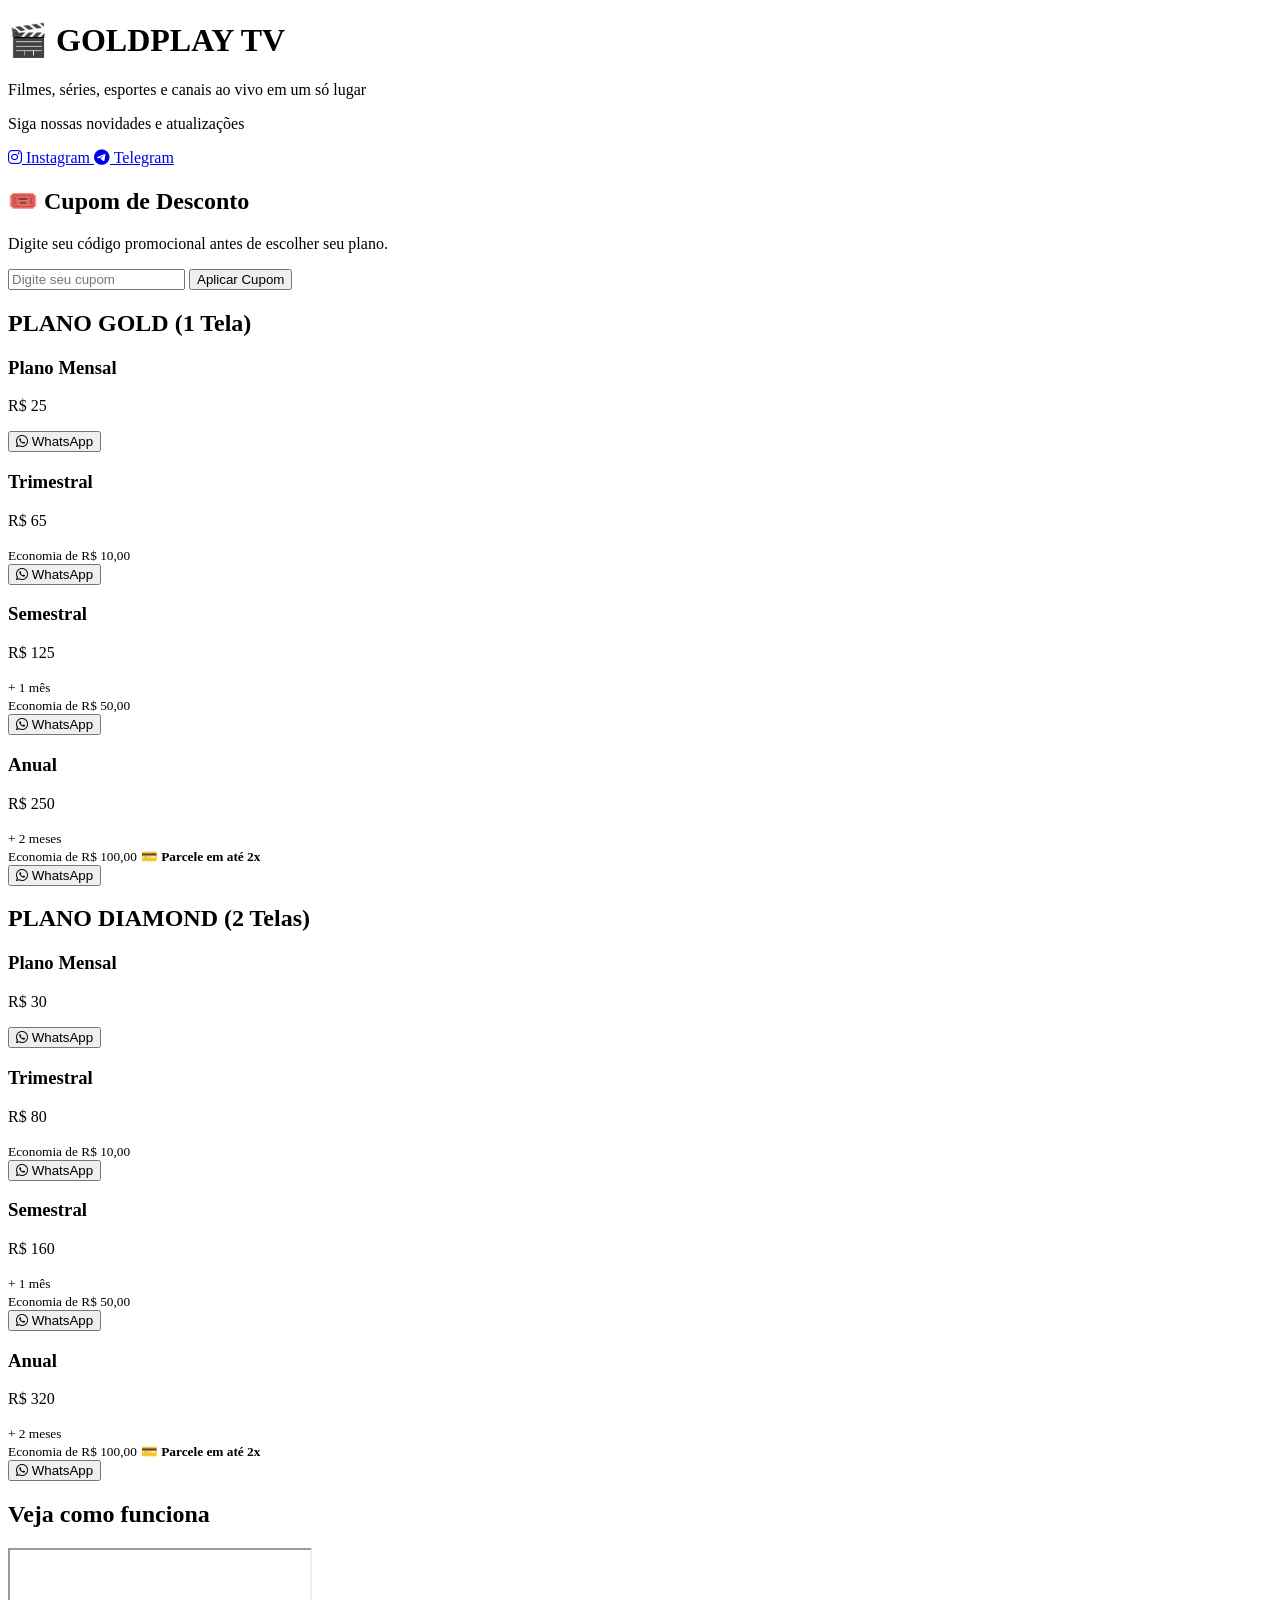
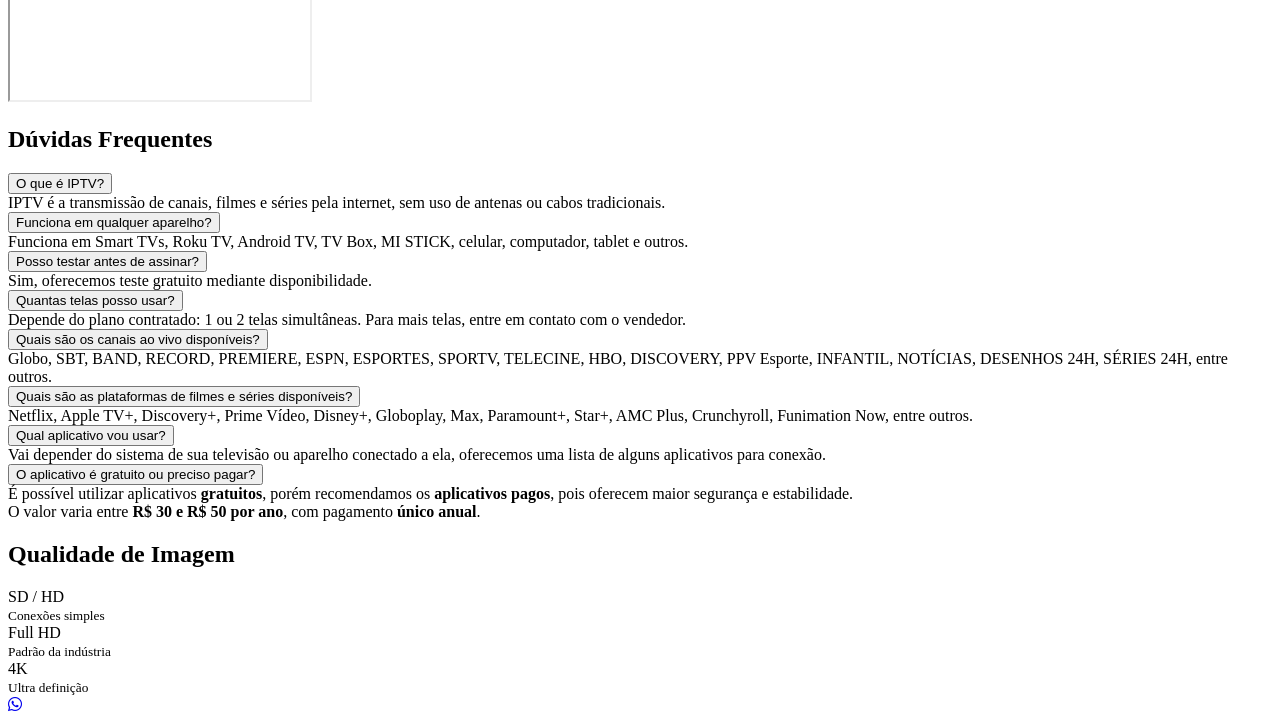
==== index.html @ 1a59015a "Update index.html" ====
<!DOCTYPE html>
<html lang="pt-BR">
<head>
  <meta charset="UTF-8">
  <title>GOLDPLAY TV</title>
  <meta name="viewport" content="width=device-width, initial-scale=1.0">
  <link rel="stylesheet" href="style.css">
  <link rel="stylesheet" href="https://cdnjs.cloudflare.com/ajax/libs/font-awesome/6.5.1/css/all.min.css">
</head>
<body>

<header class="hero">

  <h1>🎬 GOLDPLAY TV</h1>

  <p>Filmes, séries, esportes e canais ao vivo em um só lugar</p>

  <p class="social-title">
    Siga nossas novidades e atualizações
  </p>


  <div class="social-buttons">

    <a href="https://www.instagram.com/cortesgoldplay" 
       target="_blank" 
       class="social instagram">
       <i class="fa-brands fa-instagram"></i>
       Instagram
    </a>


    <a href="https://t.me/CanalGoldPlaytv" 
       target="_blank" 
       class="social telegram">
       <i class="fa-brands fa-telegram"></i>
       Telegram
    </a>

  </div>

</header>


<section class="coupon-section">
  <div class="coupon-box">
    <h2>🎟️ Cupom de Desconto</h2>
    <p>Digite seu código promocional antes de escolher seu plano.</p>
    <div class="coupon-form">
      <input type="text" id="couponInput" placeholder="Digite seu cupom"
             maxlength="30" autocomplete="off" aria-label="Código de desconto">
      <button type="button" class="coupon-btn" onclick="aplicarCupom()">Aplicar Cupom</button>
    </div>
    <div id="couponMessage" class="coupon-message" aria-live="polite"></div>
    <div id="couponApplied" class="coupon-applied" style="display:none;">
      <span>🎉 Cupom aplicado:</span>
      <strong id="couponCodeDisplay"></strong>
      <span id="couponDiscountDisplay"></span>
      <button type="button" onclick="removerCupom()" aria-label="Remover cupom">✕</button>
    </div>
  </div>
</section>

<section class="plans">
  <h2>PLANO GOLD (1 Tela)</h2>
  <div class="cards">

    <div class="card">
      <h3>Plano Mensal</h3>
      <p class="price">R$ 25</p>
      <div class="btn-group">
        <button type="button" class="btn btn-whatsapp" onclick="contratarPlano('Plano Mensal', '1 Tela', 25, true)"><i class="fa-brands fa-whatsapp"></i> WhatsApp</button>
      </div>
    </div>

    <div class="card">
      <h3>Trimestral</h3>
      <p class="price">R$ 65</p>
      <small>Economia de R$ 10,00</small>
      <div class="btn-group">
        <button type="button" class="btn btn-whatsapp" onclick="contratarPlano('Plano Trimestral', '1 Tela', 65)"><i class="fa-brands fa-whatsapp"></i> WhatsApp</button>
      </div>
    </div>

    <div class="card">
      <h3>Semestral</h3>
      <p class="price">R$ 125</p>
      <small>+ 1 mês</small><br>
      <small>Economia de R$ 50,00</small>
      <div class="btn-group">
        <button type="button" class="btn btn-whatsapp" onclick="contratarPlano('Plano Semestral + 1 mês', '1 Tela', 125)"><i class="fa-brands fa-whatsapp"></i> WhatsApp</button>
      </div>
    </div>

    <div class="card">
      <h3>Anual</h3>
      <p class="price">R$ 250</p>
      <small>+ 2 meses</small><br>
      <small>Economia de R$ 100,00</small>
      <small><strong>💳 Parcele em até 2x</strong></small>
      <div class="btn-group">
        <button type="button" class="btn btn-whatsapp" onclick="contratarPlano('Plano Anual + 2 meses', '1 Tela', 250)"><i class="fa-brands fa-whatsapp"></i> WhatsApp</button>
      </div>
    </div>

  </div>
</section>

<section class="plans">
  <h2>PLANO DIAMOND (2 Telas)</h2>

  <div class="cards">

    <div class="card">
      <h3>Plano Mensal</h3>
      <p class="price">R$ 30</p>

      <div class="btn-group">
        <button 
          type="button" 
          class="btn btn-whatsapp" 
          onclick="contratarPlano('Plano Mensal', '2 Telas', 30, true)">
          <i class="fa-brands fa-whatsapp"></i> WhatsApp
        </button>
      </div>
    </div>


    <div class="card">
      <h3>Trimestral</h3>
      <p class="price">R$ 80</p>
      <small>Economia de R$ 10,00</small>

      <div class="btn-group">
        <button 
          type="button" 
          class="btn btn-whatsapp" 
          onclick="contratarPlano('Plano Trimestral', '2 Telas', 80)">
          <i class="fa-brands fa-whatsapp"></i> WhatsApp
        </button>
      </div>
    </div>


    <div class="card">
      <h3>Semestral</h3>
      <p class="price">R$ 160</p>
      <small>+ 1 mês</small><br>
      <small>Economia de R$ 50,00</small>

      <div class="btn-group">
        <button 
          type="button" 
          class="btn btn-whatsapp" 
          onclick="contratarPlano('Plano Semestral + 1 mês', '2 Telas', 160)">
          <i class="fa-brands fa-whatsapp"></i> WhatsApp
        </button>
      </div>
    </div>


    <div class="card">
      <h3>Anual</h3>
      <p class="price">R$ 320</p>
      <small>+ 2 meses</small><br>
      <small>Economia de R$ 100,00</small>
        <small><strong>💳 Parcele em até 2x</strong></small>

      <div class="btn-group">
        <button 
          type="button" 
          class="btn btn-whatsapp" 
          onclick="contratarPlano('Plano Anual + 2 meses', '2 Telas', 320)">
          <i class="fa-brands fa-whatsapp"></i> WhatsApp
        </button>
      </div>
    </div>

  </div>
</section>

<footer class="footer">

<!-- VÍDEO EXPLICATIVO -->
<section class="video-section">

  <h2>Veja como funciona</h2>

  <div class="video-container">
    <iframe 
      src="https://www.youtube.com/embed/ogwKqe5_GnQ"
      title="Vídeo explicativo GOLDPLAY TV"
      allow="accelerometer; autoplay; clipboard-write; encrypted-media; gyroscope; picture-in-picture"
      allowfullscreen>
    </iframe>
  </div>

</section>


  <!-- FAQ -->
  <section class="faq">
    <h2>Dúvidas Frequentes</h2>

    <div class="faq-item">
      <button class="faq-question">O que é IPTV?</button>
      <div class="faq-answer">
        IPTV é a transmissão de canais, filmes e séries pela internet,
        sem uso de antenas ou cabos tradicionais.
      </div>
    </div>

    <div class="faq-item">
      <button class="faq-question">Funciona em qualquer aparelho?</button>
      <div class="faq-answer">
        Funciona em Smart TVs, Roku TV, Android TV, TV Box, MI STICK, celular, computador, tablet e outros.
      </div>
    </div>

    <div class="faq-item">
      <button class="faq-question">Posso testar antes de assinar?</button>
      <div class="faq-answer">
        Sim, oferecemos teste gratuito mediante disponibilidade.
      </div>
    </div>

    <div class="faq-item">
      <button class="faq-question">Quantas telas posso usar?</button>
      <div class="faq-answer">
        Depende do plano contratado: 1 ou 2 telas simultâneas. Para mais telas, entre em contato com o vendedor.
      </div>
    </div>

    <div class="faq-item">
      <button class="faq-question">Quais são os canais ao vivo disponíveis?</button>
      <div class="faq-answer">
        Globo, SBT, BAND, RECORD, PREMIERE, ESPN, ESPORTES, SPORTV, TELECINE, HBO, DISCOVERY, PPV Esporte, INFANTIL, NOTÍCIAS, DESENHOS 24H, SÉRIES 24H, entre outros.
      </div>
    </div>

    <div class="faq-item">
      <button class="faq-question">Quais são as plataformas de filmes e séries disponíveis?</button>
      <div class="faq-answer">
        Netflix, Apple TV+, Discovery+, Prime Vídeo, Disney+, Globoplay, Max, Paramount+, Star+, AMC Plus, Crunchyroll, Funimation Now, entre outros.
      </div>
    </div>

    <div class="faq-item">
      <button class="faq-question">Qual aplicativo vou usar?</button>
      <div class="faq-answer">
        Vai depender do sistema de sua televisão ou aparelho conectado a ela, oferecemos uma lista de alguns aplicativos para conexão.
      </div>
    </div>
    
    <div class="faq-item">
      <button class="faq-question">O aplicativo é gratuito ou preciso pagar?</button>
      <div class="faq-answer">
        É possível utilizar aplicativos <strong>gratuitos</strong>, porém recomendamos os
        <strong>aplicativos pagos</strong>, pois oferecem maior segurança e estabilidade.<br>
        O valor varia entre <strong>R$ 30 e R$ 50 por ano</strong>, com pagamento
        <strong>único anual</strong>.
      </div>
    </div>

  </section>

  <section class="quality">
    <h2>Qualidade de Imagem</h2>
    <div class="quality-cards">
      <div class="quality-card">SD / HD<br><small>Conexões simples</small></div>
      <div class="quality-card">Full HD<br><small>Padrão da indústria</small></div>
      <div class="quality-card">4K<br><small>Ultra definição</small></div>
    </div>
  </section>

</footer>

<a class="whatsapp-float" href="#" onclick="whats('Olá! Quero mais informações sobre os planos IPTV')" aria-label="Falar no WhatsApp"><i class="fa-brands fa-whatsapp"></i></a>

<script>
/*
 * CUPONS: cada código pode ter um valor final diferente para cada plano mensal.
 * Ex.: EMBURANA40 deixa R$ 25 por R$ 15 e R$ 30 por R$ 20.
 */
const cupons = {
  "EMBURANA": {
    plano25: 15,
    plano30: 20
  },
  "GORDIN": {
    plano25: 15,
    plano30: 20
  },
  "MALAQUIAS": {
    plano25: 15,
    plano30: 20
  }
};

let cupomAtual = null;

function aplicarCupom() {
  const input = document.getElementById("couponInput");
  const message = document.getElementById("couponMessage");
  const codigo = input.value.trim().toUpperCase();

  message.className = "coupon-message";

  if (!codigo) {
    message.textContent = "Digite um código de desconto.";
    message.classList.add("error");
    return;
  }

  if (Object.prototype.hasOwnProperty.call(cupons, codigo)) {
    cupomAtual = codigo;
    message.textContent = "Cupom válido! O desconto será calculado conforme o plano mensal escolhido.";
    message.classList.add("success");

    document.getElementById("couponCodeDisplay").textContent = codigo;
    document.getElementById("couponDiscountDisplay").textContent = " — desconto disponível nos planos mensais";
    document.getElementById("couponApplied").style.display = "flex";
    input.value = codigo;
  } else {
    cupomAtual = null;
    document.getElementById("couponApplied").style.display = "none";
    message.textContent = "Cupom inválido ou inexistente.";
    message.classList.add("error");
  }
}

function removerCupom() {
  cupomAtual = null;
  document.getElementById("couponInput").value = "";
  document.getElementById("couponMessage").textContent = "";
  document.getElementById("couponMessage").className = "coupon-message";
  document.getElementById("couponApplied").style.display = "none";
}

function obterValorComCupom(valorOriginal, permiteCupom = false) {
  if (!cupomAtual || !permiteCupom) {
    return { valorFinal: Number(valorOriginal), descontoPercentual: 0 };
  }

  const cupom = cupons[cupomAtual];
  let valorPromocional = null;

  if (Number(valorOriginal) === 25) {
    valorPromocional = cupom.plano25;
  } else if (Number(valorOriginal) === 30) {
    valorPromocional = cupom.plano30;
  }

  if (valorPromocional === null || valorPromocional === undefined) {
    return { valorFinal: Number(valorOriginal), descontoPercentual: 0 };
  }

  const valorFinal = Number(valorPromocional.toFixed(2));
  const descontoPercentual = Number(((1 - valorFinal / Number(valorOriginal)) * 100).toFixed(2));

  return { valorFinal, descontoPercentual };
}

function formatarMoeda(valor) {
  return valor.toLocaleString("pt-BR", { style: "currency", currency: "BRL" });
}

function contratarPlano(nomePlano, telas, valorOriginal, permiteCupom = false) {
  const resultado = obterValorComCupom(valorOriginal, permiteCupom);
  const valorFinal = resultado.valorFinal;
  const descontoPercentual = resultado.descontoPercentual;
  const numero = "5521965204419";

  let texto = `Olá! Quero contratar o ${nomePlano} – ${telas}.`;

  if (cupomAtual && descontoPercentual > 0) {
    texto += `\n\nCupom: ${cupomAtual}`;
    texto += `\nDesconto: ${descontoPercentual}%`;
    texto += `\nValor original: ${formatarMoeda(valorOriginal)}`;
    texto += `\nValor com desconto: ${formatarMoeda(valorFinal)}`;
  } else {
    texto += `\n\nValor: ${formatarMoeda(valorOriginal)}`;
  }

  window.open(`https://wa.me/${numero}?text=${encodeURIComponent(texto)}`, "_blank");
}

function whats(texto) {
  const numero = "5521965204419";
  window.open(`https://wa.me/${numero}?text=${encodeURIComponent(texto)}`, "_blank");
}

document.getElementById("couponInput")?.addEventListener("keydown", function(event) {
  if (event.key === "Enter") aplicarCupom();
});

document.querySelectorAll(".faq-question").forEach(btn => {
  btn.addEventListener("click", () => {
    const answer = btn.nextElementSibling;
    answer.style.display = answer.style.display === "block" ? "none" : "block";
  });
});
</script>

</body>
</html>
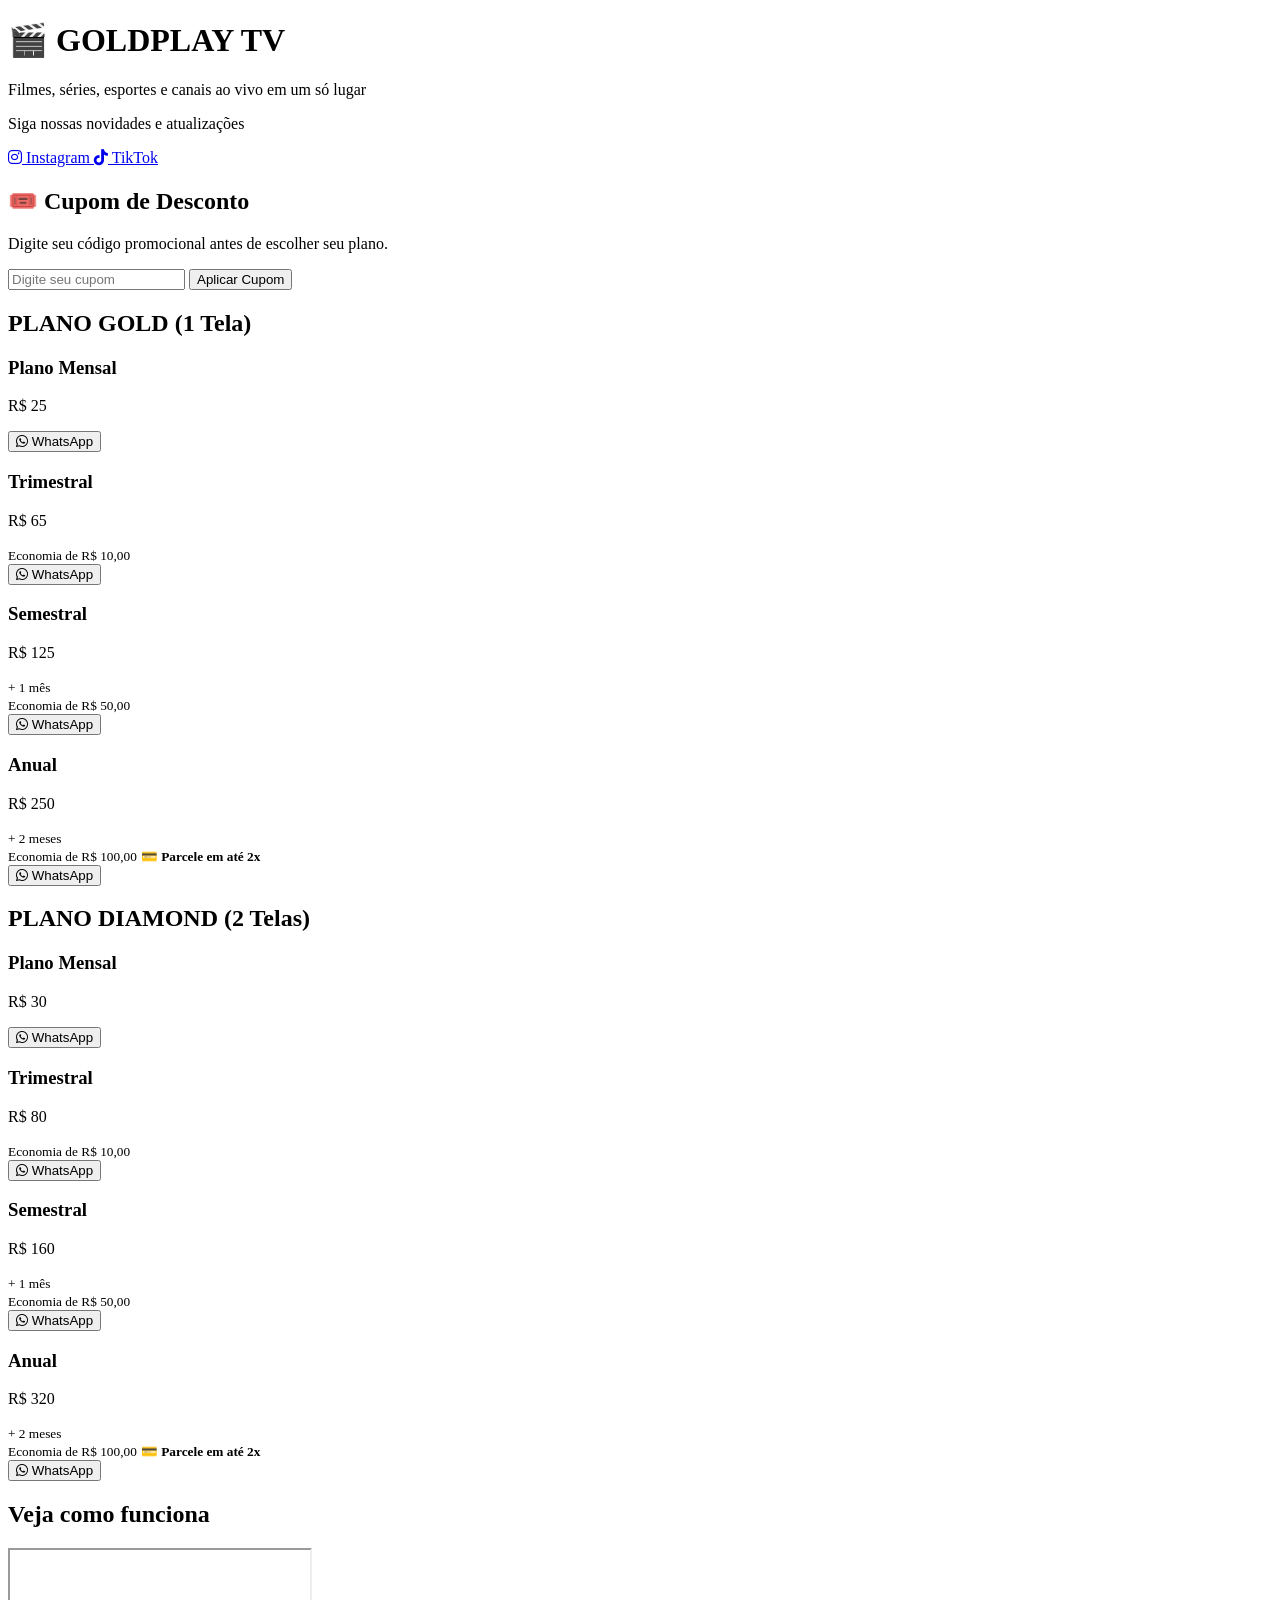
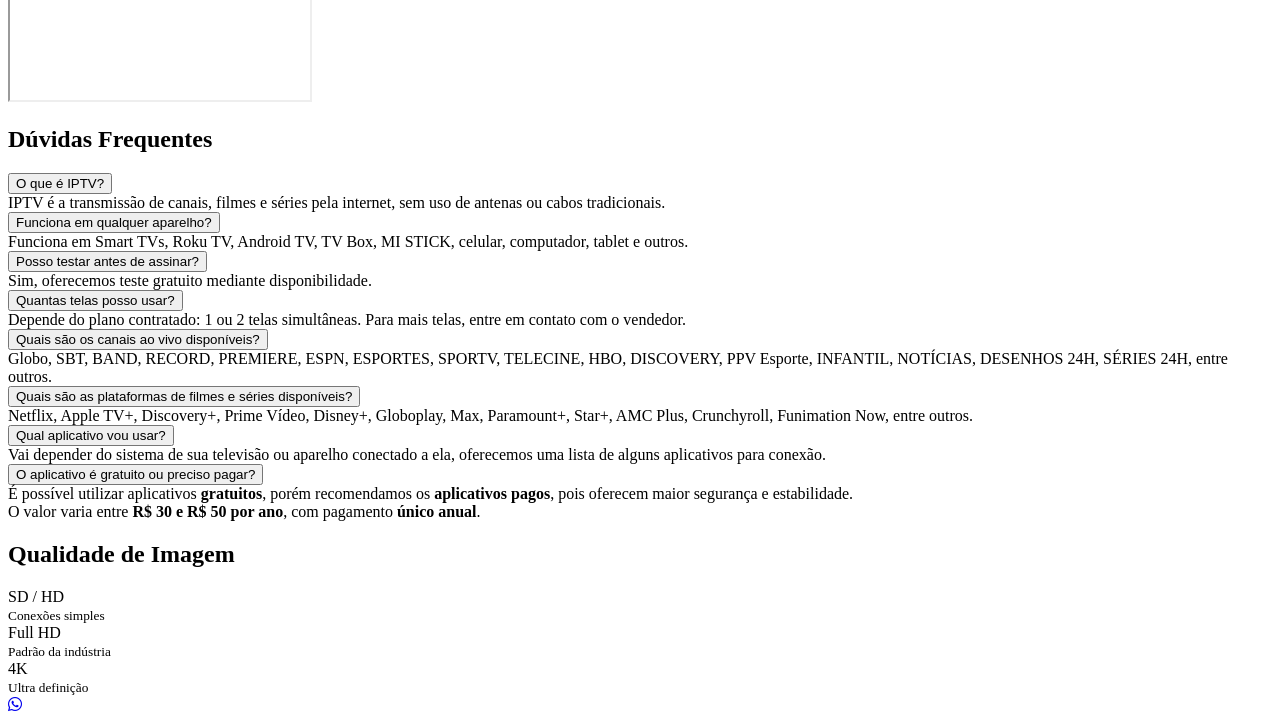
==== commit 85c7eb1a: "Replace Telegram link with TikTok link" ====
--- a/index.html
+++ b/index.html
@@ -30,11 +30,11 @@
     </a>
 
 
-    <a href="https://t.me/CanalGoldPlaytv" 
+    <a href="https://www.tiktok.com/@goldplaycortes" 
        target="_blank" 
-       class="social telegram">
-       <i class="fa-brands fa-telegram"></i>
-       Telegram
+       class="social tiktok">
+       <i class="fa-brands fa-tiktok"></i>
+       TikTok
     </a>
 
   </div>
@@ -299,6 +299,58 @@
 
 let cupomAtual = null;
 
+/*
+ * CONTROLE DE CUPOM SEM BANCO DE DADOS
+ * ------------------------------------
+ * Cada navegador recebe um identificador local (localStorage).
+ * Quando um cupom é confirmado ao clicar em "WhatsApp" em um plano
+ * mensal com desconto, ele é marcado como utilizado neste navegador.
+ *
+ * IMPORTANTE:
+ * Este método não é 100% seguro. O usuário pode apagar os dados do
+ * navegador, usar outro navegador/dispositivo ou acessar em modo anônimo.
+ */
+
+const STORAGE_DEVICE_ID = "goldplay_device_id";
+const STORAGE_USED_COUPONS = "goldplay_used_coupons";
+
+function obterIdDispositivo() {
+  let deviceId = localStorage.getItem(STORAGE_DEVICE_ID);
+
+  if (!deviceId) {
+    if (window.crypto && crypto.randomUUID) {
+      deviceId = crypto.randomUUID();
+    } else {
+      deviceId = "gp-" + Date.now() + "-" + Math.random().toString(36).slice(2);
+    }
+
+    localStorage.setItem(STORAGE_DEVICE_ID, deviceId);
+  }
+
+  return deviceId;
+}
+
+function obterCuponsUsados() {
+  try {
+    return JSON.parse(localStorage.getItem(STORAGE_USED_COUPONS) || "[]");
+  } catch {
+    return [];
+  }
+}
+
+function cupomJaUsado(codigo) {
+  return obterCuponsUsados().includes(codigo);
+}
+
+function marcarCupomComoUsado(codigo) {
+  const usados = obterCuponsUsados();
+
+  if (!usados.includes(codigo)) {
+    usados.push(codigo);
+    localStorage.setItem(STORAGE_USED_COUPONS, JSON.stringify(usados));
+  }
+}
+
 function aplicarCupom() {
   const input = document.getElementById("couponInput");
   const message = document.getElementById("couponMessage");
@@ -312,21 +364,31 @@
     return;
   }
 
-  if (Object.prototype.hasOwnProperty.call(cupons, codigo)) {
-    cupomAtual = codigo;
-    message.textContent = "Cupom válido! O desconto será calculado conforme o plano mensal escolhido.";
-    message.classList.add("success");
-
-    document.getElementById("couponCodeDisplay").textContent = codigo;
-    document.getElementById("couponDiscountDisplay").textContent = " — desconto disponível nos planos mensais";
-    document.getElementById("couponApplied").style.display = "flex";
-    input.value = codigo;
-  } else {
+  if (!Object.prototype.hasOwnProperty.call(cupons, codigo)) {
     cupomAtual = null;
     document.getElementById("couponApplied").style.display = "none";
     message.textContent = "Cupom inválido ou inexistente.";
     message.classList.add("error");
-  }
+    return;
+  }
+
+  if (cupomJaUsado(codigo)) {
+    cupomAtual = null;
+    document.getElementById("couponApplied").style.display = "none";
+    message.textContent = "⚠️ Você já utilizou este cupom.";
+    message.classList.add("error");
+    return;
+  }
+
+  cupomAtual = codigo;
+  message.textContent = "Cupom válido! O desconto será aplicado no plano mensal.";
+  message.classList.add("success");
+
+  document.getElementById("couponCodeDisplay").textContent = codigo;
+  document.getElementById("couponDiscountDisplay").textContent =
+    " — desconto disponível nos planos mensais";
+  document.getElementById("couponApplied").style.display = "flex";
+  input.value = codigo;
 }
 
 function removerCupom() {
@@ -356,16 +418,30 @@
   }
 
   const valorFinal = Number(valorPromocional.toFixed(2));
-  const descontoPercentual = Number(((1 - valorFinal / Number(valorOriginal)) * 100).toFixed(2));
+  const descontoPercentual = Number(
+    ((1 - valorFinal / Number(valorOriginal)) * 100).toFixed(2)
+  );
 
   return { valorFinal, descontoPercentual };
 }
 
 function formatarMoeda(valor) {
-  return valor.toLocaleString("pt-BR", { style: "currency", currency: "BRL" });
+  return valor.toLocaleString("pt-BR", {
+    style: "currency",
+    currency: "BRL"
+  });
 }
 
 function contratarPlano(nomePlano, telas, valorOriginal, permiteCupom = false) {
+  if (cupomAtual && cupomJaUsado(cupomAtual)) {
+    const message = document.getElementById("couponMessage");
+    message.textContent = "⚠️ Você já utilizou este cupom.";
+    message.className = "coupon-message error";
+    cupomAtual = null;
+    document.getElementById("couponApplied").style.display = "none";
+    return;
+  }
+
   const resultado = obterValorComCupom(valorOriginal, permiteCupom);
   const valorFinal = resultado.valorFinal;
   const descontoPercentual = resultado.descontoPercentual;
@@ -383,12 +459,25 @@
   }
 
   window.open(`https://wa.me/${numero}?text=${encodeURIComponent(texto)}`, "_blank");
+
+  // Marca o cupom como utilizado somente quando o usuário realmente
+  // tenta contratar um plano mensal com desconto.
+  if (cupomAtual && descontoPercentual > 0 && permiteCupom) {
+    marcarCupomComoUsado(cupomAtual);
+
+    const message = document.getElementById("couponMessage");
+    message.textContent = "✅ Cupom registrado como utilizado neste navegador.";
+    message.className = "coupon-message success";
+  }
 }
 
 function whats(texto) {
   const numero = "5521965204419";
   window.open(`https://wa.me/${numero}?text=${encodeURIComponent(texto)}`, "_blank");
 }
+
+// Cria o identificador local do navegador ao carregar a página.
+obterIdDispositivo();
 
 document.getElementById("couponInput")?.addEventListener("keydown", function(event) {
   if (event.key === "Enter") aplicarCupom();
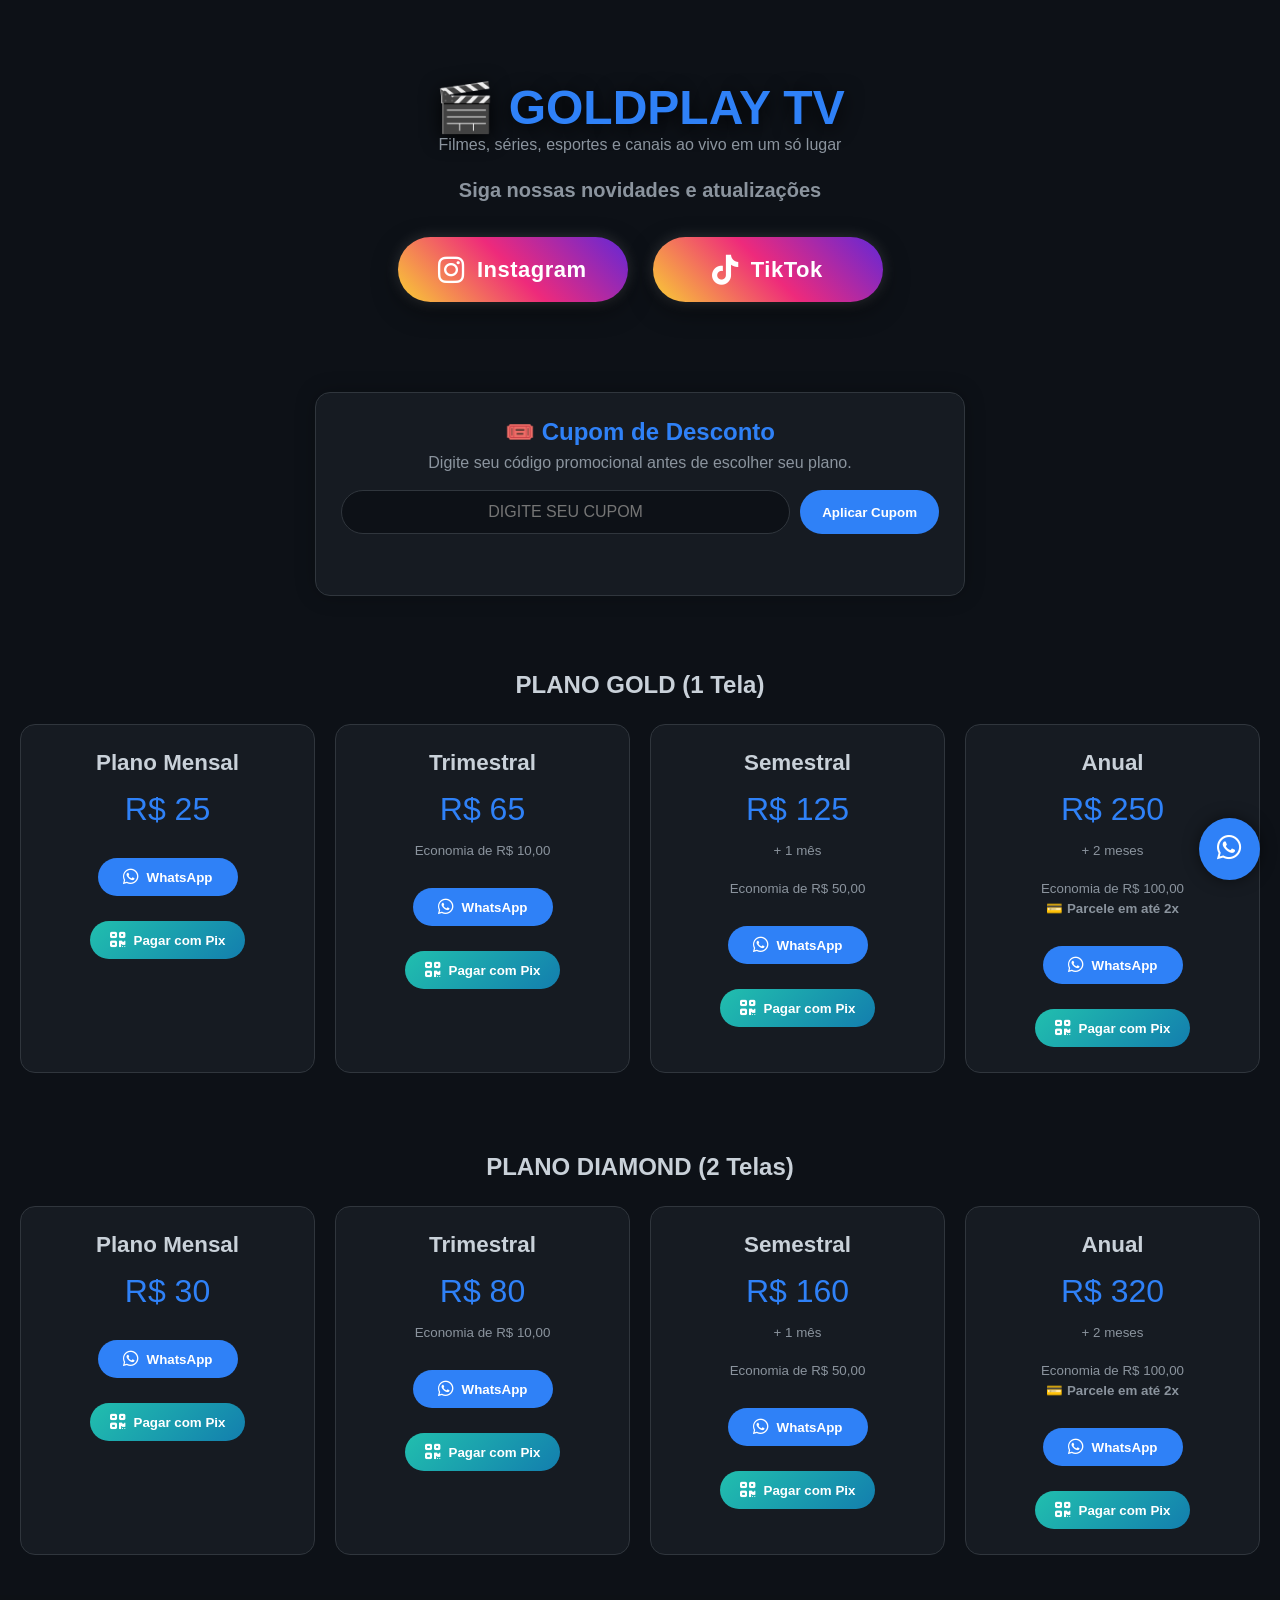
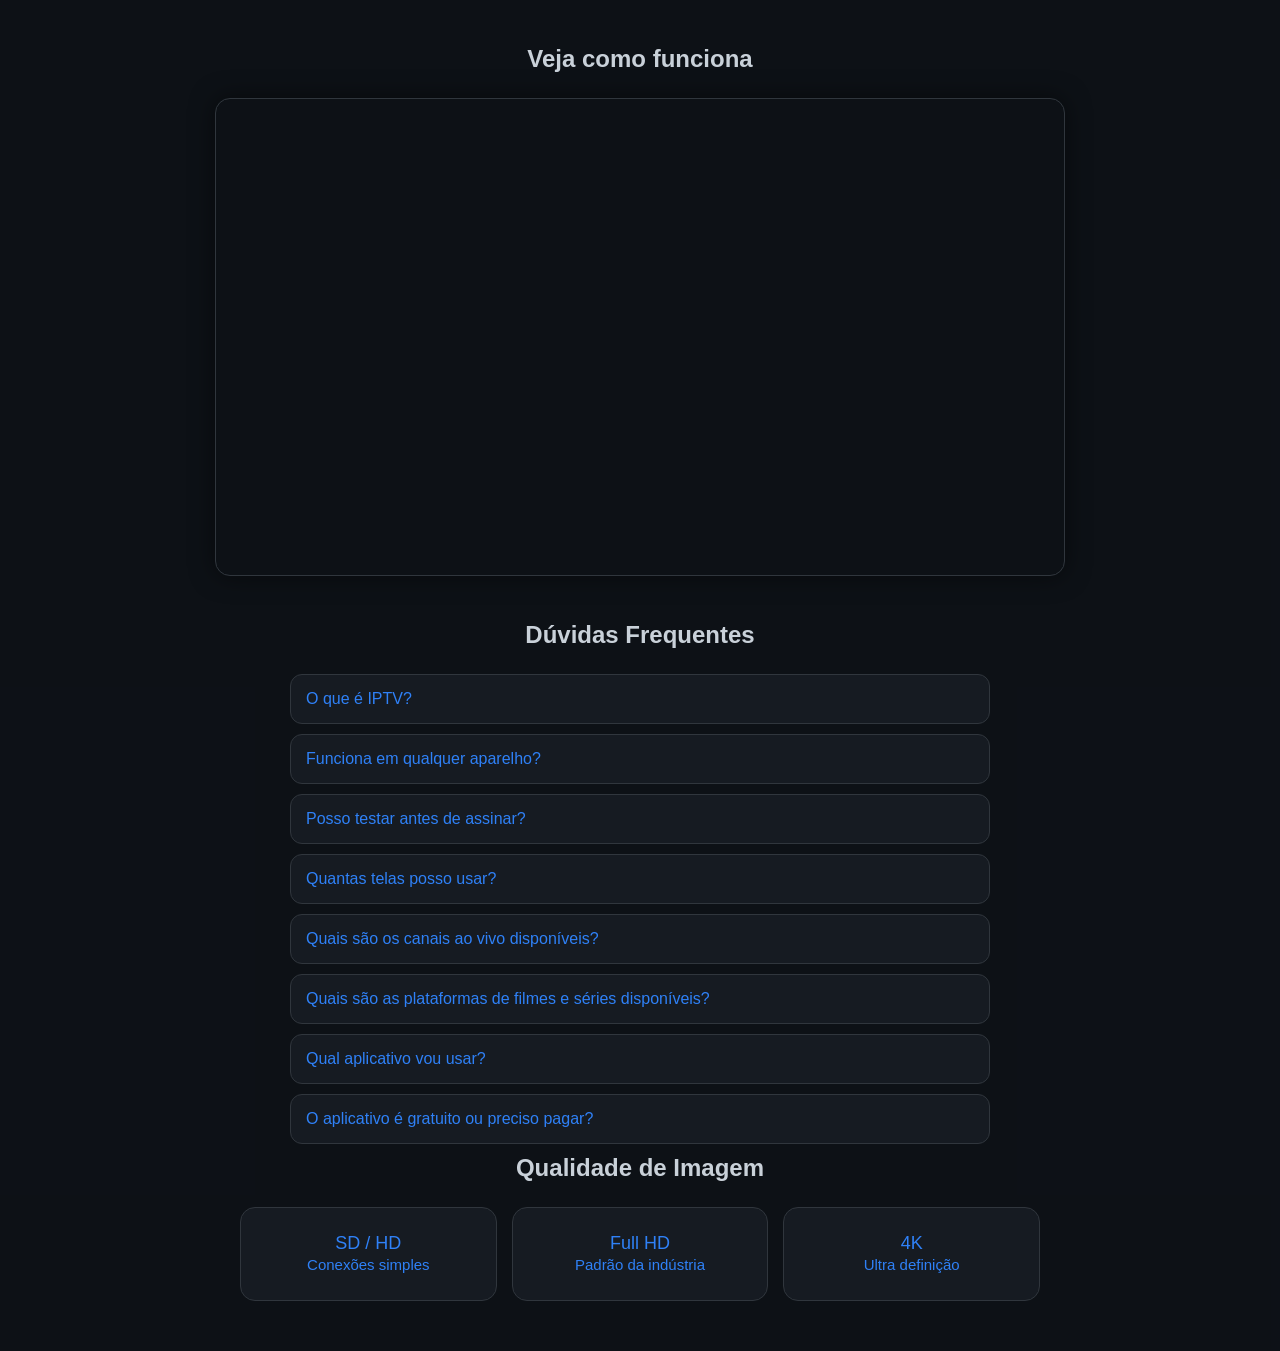
==== commit 4920beff: "Add files via upload" ====
--- a/index.html
+++ b/index.html
@@ -32,7 +32,7 @@
 
     <a href="https://www.tiktok.com/@goldplaycortes" 
        target="_blank" 
-       class="social tiktok">
+       class="social instagram">
        <i class="fa-brands fa-tiktok"></i>
        TikTok
     </a>
@@ -70,6 +70,7 @@
       <p class="price">R$ 25</p>
       <div class="btn-group">
         <button type="button" class="btn btn-whatsapp" onclick="contratarPlano('Plano Mensal', '1 Tela', 25, true)"><i class="fa-brands fa-whatsapp"></i> WhatsApp</button>
+        <button type="button" class="btn btn-pix" onclick="abrirPagamentoPix('Plano Mensal', '1 Tela', 25, true)"><i class="fa-solid fa-qrcode"></i> Pagar com Pix</button>
       </div>
     </div>
 
@@ -79,6 +80,7 @@
       <small>Economia de R$ 10,00</small>
       <div class="btn-group">
         <button type="button" class="btn btn-whatsapp" onclick="contratarPlano('Plano Trimestral', '1 Tela', 65)"><i class="fa-brands fa-whatsapp"></i> WhatsApp</button>
+        <button type="button" class="btn btn-pix" onclick="abrirPagamentoPix('Plano Trimestral', '1 Tela', 65)"><i class="fa-solid fa-qrcode"></i> Pagar com Pix</button>
       </div>
     </div>
 
@@ -89,6 +91,7 @@
       <small>Economia de R$ 50,00</small>
       <div class="btn-group">
         <button type="button" class="btn btn-whatsapp" onclick="contratarPlano('Plano Semestral + 1 mês', '1 Tela', 125)"><i class="fa-brands fa-whatsapp"></i> WhatsApp</button>
+        <button type="button" class="btn btn-pix" onclick="abrirPagamentoPix('Plano Semestral + 1 mês', '1 Tela', 125)"><i class="fa-solid fa-qrcode"></i> Pagar com Pix</button>
       </div>
     </div>
 
@@ -100,6 +103,7 @@
       <small><strong>💳 Parcele em até 2x</strong></small>
       <div class="btn-group">
         <button type="button" class="btn btn-whatsapp" onclick="contratarPlano('Plano Anual + 2 meses', '1 Tela', 250)"><i class="fa-brands fa-whatsapp"></i> WhatsApp</button>
+        <button type="button" class="btn btn-pix" onclick="abrirPagamentoPix('Plano Anual + 2 meses', '1 Tela', 250)"><i class="fa-solid fa-qrcode"></i> Pagar com Pix</button>
       </div>
     </div>
 
@@ -122,6 +126,7 @@
           onclick="contratarPlano('Plano Mensal', '2 Telas', 30, true)">
           <i class="fa-brands fa-whatsapp"></i> WhatsApp
         </button>
+        <button type="button" class="btn btn-pix" onclick="abrirPagamentoPix('Plano Mensal', '2 Telas', 30, true)"><i class="fa-solid fa-qrcode"></i> Pagar com Pix</button>
       </div>
     </div>
 
@@ -138,6 +143,7 @@
           onclick="contratarPlano('Plano Trimestral', '2 Telas', 80)">
           <i class="fa-brands fa-whatsapp"></i> WhatsApp
         </button>
+        <button type="button" class="btn btn-pix" onclick="abrirPagamentoPix('Plano Trimestral', '2 Telas', 80)"><i class="fa-solid fa-qrcode"></i> Pagar com Pix</button>
       </div>
     </div>
 
@@ -155,6 +161,7 @@
           onclick="contratarPlano('Plano Semestral + 1 mês', '2 Telas', 160)">
           <i class="fa-brands fa-whatsapp"></i> WhatsApp
         </button>
+        <button type="button" class="btn btn-pix" onclick="abrirPagamentoPix('Plano Semestral + 1 mês', '2 Telas', 160)"><i class="fa-solid fa-qrcode"></i> Pagar com Pix</button>
       </div>
     </div>
 
@@ -173,6 +180,7 @@
           onclick="contratarPlano('Plano Anual + 2 meses', '2 Telas', 320)">
           <i class="fa-brands fa-whatsapp"></i> WhatsApp
         </button>
+        <button type="button" class="btn btn-pix" onclick="abrirPagamentoPix('Plano Anual + 2 meses', '2 Telas', 320)"><i class="fa-solid fa-qrcode"></i> Pagar com Pix</button>
       </div>
     </div>
 
@@ -294,6 +302,10 @@
   "MALAQUIAS": {
     plano25: 15,
     plano30: 20
+  },
+  "GOLDPLAY": {
+    plano25: 15,
+    plano30: 20
   }
 };
 
@@ -471,6 +483,18 @@
   }
 }
 
+// Envia somente planos conhecidos para a página de pagamento.
+// Observação: cupons no JavaScript não representam validação por servidor.
+function abrirPagamentoPix(nomePlano, telas, valorOriginal, permiteCupom = false) {
+  const resultado = obterValorComCupom(valorOriginal, permiteCupom);
+  const parametros = new URLSearchParams({
+    plano: nomePlano,
+    telas: telas,
+    valor: String(resultado.valorFinal)
+  });
+  window.location.href = `checkout.html?${parametros.toString()}`;
+}
+
 function whats(texto) {
   const numero = "5521965204419";
   window.open(`https://wa.me/${numero}?text=${encodeURIComponent(texto)}`, "_blank");
--- a/style.css
+++ b/style.css
@@ -0,0 +1,523 @@
+/* RESET */
+* {
+  margin: 0;
+  padding: 0;
+  box-sizing: border-box;
+  font-family: "Segoe UI", Arial, sans-serif;
+}
+
+/* 🧱 BASE */
+html, body {
+  width: 100%;
+  min-height: 100%;
+  background-color: #0d1117;
+  overscroll-behavior: none;
+}
+
+/* 🎨 PALETA GITHUB */
+:root {
+  --bg-main: #0d1117;
+  --bg-card: #161b22;
+  --bg-soft: #0d1117;
+  --border: #30363d;
+
+  --primary: #2f81f7;
+  --primary-hover: #58a6ff;
+
+  --text-main: #c9d1d9;
+  --text-muted: #8b949e;
+}
+
+/* FUNDO FIXO REAL (SEM BUG MOBILE) */
+body::before {
+  content: "";
+  position: fixed;
+  inset: 0;
+  background:
+    linear-gradient(rgba(13,17,23,.9), rgba(13,17,23,.98)),
+    url("https://696a5adc093e5846cd3b659a.imgix.net/Best%20Netflix%20Background%20Dc.jpg");
+  background-size: cover;
+  background-position: center top;
+  background-repeat: no-repeat;
+  z-index: -1;
+}
+
+/* BODY */
+body {
+  color: var(--text-main);
+}
+
+/* HERO */
+.hero {
+  text-align: center;
+  padding: 80px 20px;
+}
+
+.hero h1 {
+  font-size: 3em;
+  color: var(--primary);
+  text-shadow: 0 4px 20px rgba(0,0,0,.9);
+}
+
+.hero p {
+  color: var(--text-muted);
+}
+
+/* SEÇÕES */
+.plans {
+  padding: 40px 20px;
+  text-align: center;
+}
+
+.plans h2 {
+  margin-bottom: 25px;
+}
+
+/* GRID */
+.cards {
+  display: grid;
+  grid-template-columns: repeat(auto-fit, minmax(220px, 1fr));
+  gap: 20px;
+}
+
+/* 🔵 ANIMAÇÃO */
+@keyframes activeGlow {
+  0% {
+    transform: translateY(0);
+    box-shadow: 0 0 15px rgba(47,129,247,.25);
+  }
+  50% {
+    transform: translateY(-6px);
+    box-shadow:
+      0 0 25px rgba(47,129,247,.55),
+      0 0 45px rgba(47,129,247,.35);
+  }
+  100% {
+    transform: translateY(0);
+    box-shadow: 0 0 15px rgba(47,129,247,.25);
+  }
+}
+
+/* CARD */
+.card {
+  background: var(--bg-card);
+  padding: 25px;
+  border-radius: 15px;
+  border: 1px solid var(--border);
+  animation: activeGlow 12s ease-in-out infinite;
+  transition: none;
+}
+
+/* DELAYS */
+.card:nth-child(1) { animation-delay: 0s; }
+.card:nth-child(2) { animation-delay: 3s; }
+.card:nth-child(3) { animation-delay: 6s; }
+.card:nth-child(4) { animation-delay: 9s; }
+
+.card h3 {
+  font-size: 1.4em;
+}
+
+/* PREÇO */
+.price {
+  font-size: 2em;
+  margin: 15px 0;
+  color: var(--primary);
+}
+
+.card small {
+  display: block;
+  margin-top: 5px;
+  color: var(--text-muted);
+}
+
+/* BOTÃO */
+.card button {
+  margin-top: 15px;
+  padding: 10px 20px;
+  border: none;
+  border-radius: 30px;
+  background: var(--primary);
+  color: #fff;
+  cursor: pointer;
+}
+
+.card button:hover {
+  background: var(--primary-hover);
+}
+
+/* WHATSAPP */
+.whatsapp-float {
+  position: fixed;
+  bottom: 20px;
+  right: 20px;
+  background: var(--primary);
+  color: #fff;
+  font-size: 28px;
+  padding: 15px 18px;
+  border-radius: 50%;
+  text-decoration: none;
+  box-shadow: 0 0 15px rgba(0,0,0,.5);
+}
+
+/* RODAPÉ */
+.footer {
+  background: rgba(13,17,23,.95);
+  padding: 50px 20px;
+}
+
+/* TITULOS */
+.footer h2 {
+  text-align: center;
+  margin-bottom: 25px;
+  color: var(--text-main);
+}
+
+/* FAQ */
+.faq-item {
+  max-width: 700px;
+  margin: 10px auto;
+  background: var(--bg-card);
+  border-radius: 12px;
+  border: 1px solid var(--border);
+  overflow: hidden;
+}
+
+.faq-question {
+  width: 100%;
+  background: none;
+  border: none;
+  padding: 15px;
+  color: var(--primary);
+  font-size: 16px;
+  text-align: left;
+  cursor: pointer;
+}
+
+.faq-answer {
+  display: none;
+  padding: 15px;
+  color: var(--text-muted);
+  background: var(--bg-soft);
+}
+
+/* QUALIDADE */
+.quality-cards {
+  display: grid;
+  grid-template-columns: repeat(auto-fit, minmax(200px,1fr));
+  gap: 15px;
+  max-width: 800px;
+  margin: auto;
+}
+
+.quality-card {
+  background: var(--bg-card);
+  padding: 25px;
+  border-radius: 15px;
+  border: 1px solid var(--border);
+  text-align: center;
+  color: var(--primary);
+  font-size: 18px;
+}
+
+/* DISPOSITIVOS */
+.device-grid {
+  display: grid;
+  grid-template-columns: repeat(auto-fit, minmax(140px,1fr));
+  gap: 15px;
+  max-width: 800px;
+  margin: auto;
+}
+
+.device-grid span {
+  background: var(--bg-card);
+  padding: 15px;
+  border-radius: 30px;
+  text-align: center;
+  border: 1px solid var(--border);
+}
+
+/* BOTÕES WHATSAPP / TELEGRAM (PLANOS) */
+.btn-group {
+  display: flex;
+  gap: 10px;
+  justify-content: center;
+  flex-wrap: wrap;
+  margin-top: 15px;
+}
+
+.btn {
+  display: inline-flex;
+  align-items: center;
+  justify-content: center;
+  gap: 8px;
+  padding: 10px 16px;
+  border: none;
+  border-radius: 30px;
+  color: #fff;
+  cursor: pointer;
+  font-weight: 600;
+  min-width: 140px;
+}
+
+.btn i {
+  font-size: 18px;
+}
+
+/* Cores por app */
+.btn-whatsapp {
+  background: #25D366;
+}
+
+.btn-whatsapp:hover {
+  filter: brightness(1.05);
+}
+
+.btn-telegram {
+  background: #0088cc;
+}
+
+.btn-telegram:hover {
+  filter: brightness(1.05);
+}
+
+/* TELEGRAM FLOAT */
+.telegram-float {
+  position: fixed;
+  bottom: 90px;
+  right: 20px;
+  background: #0088cc;
+  color: #fff;
+  font-size: 28px;
+  padding: 15px 18px;
+  border-radius: 50%;
+  text-decoration: none;
+  box-shadow: 0 0 15px rgba(0,0,0,.5);
+}
+
+/* =========================
+   VÍDEO YOUTUBE CENTRALIZADO
+========================= */
+
+.video-section {
+  width: 100%;
+  text-align: center;
+  margin-bottom: 45px;
+}
+
+.video-section h2 {
+  margin-bottom: 25px;
+  color: var(--text-main);
+}
+
+
+/* Caixa do vídeo */
+.video-container {
+  width: 90%;
+  max-width: 850px;
+  aspect-ratio: 16 / 9;
+  margin: 0 auto;
+  position: relative;
+  overflow: hidden;
+  border-radius: 15px;
+  border: 1px solid var(--border);
+  box-shadow: 0 0 25px rgba(0,0,0,.5);
+}
+
+
+/* Player Youtube */
+.video-container iframe {
+  width: 100%;
+  height: 100%;
+  border: 0;
+  display: block;
+}
+
+
+/* Ajuste para celular */
+@media(max-width:600px){
+
+  .video-container {
+    width: 95%;
+    border-radius: 12px;
+  }
+
+}
+
+/* =========================
+   REDES SOCIAIS DESTAQUE
+========================= */
+
+.social-buttons {
+  display: flex;
+  justify-content: center;
+  gap: 25px;
+  margin-top: 35px;
+  flex-wrap: wrap;
+}
+
+
+.social {
+  display: flex;
+  align-items: center;
+  justify-content: center;
+  gap: 12px;
+
+  width: 230px;
+  height: 65px;
+
+  border-radius: 40px;
+
+  text-decoration: none;
+  color: white;
+
+  font-size: 22px;
+  font-weight: 700;
+
+  letter-spacing: .5px;
+
+  box-shadow:
+    0 0 15px rgba(255,255,255,.15),
+    0 8px 25px rgba(0,0,0,.5);
+
+  transition: .3s ease;
+}
+
+
+.social i {
+  font-size: 30px;
+}
+
+
+/* INSTAGRAM */
+
+.instagram {
+  background: linear-gradient(
+    45deg,
+    #f9ce34,
+    #ee2a7b,
+    #6228d7
+  );
+
+  animation: socialPulse 3s infinite;
+}
+
+
+/* TELEGRAM */
+
+.telegram {
+  background: linear-gradient(
+    135deg,
+    #0088cc,
+    #00bfff
+  );
+
+  animation: socialPulse 3s infinite 1.5s;
+}
+
+
+/* Efeito ao passar mouse */
+
+.social:hover {
+  transform: scale(1.08) translateY(-5px);
+
+  box-shadow:
+    0 0 30px rgba(47,129,247,.8),
+    0 15px 35px rgba(0,0,0,.6);
+}
+
+
+/* Brilho pulsando */
+
+@keyframes socialPulse {
+
+  0% {
+    box-shadow: 
+    0 0 15px rgba(255,255,255,.2);
+  }
+
+  50% {
+    box-shadow:
+    0 0 35px rgba(47,129,247,.8);
+  }
+
+  100% {
+    box-shadow:
+    0 0 15px rgba(255,255,255,.2);
+  }
+
+}
+
+
+
+/* CUPOM DE DESCONTO */
+.coupon-section { padding: 10px 20px 35px; text-align: center; }
+.coupon-box {
+  max-width: 650px; margin: 0 auto; padding: 25px;
+  background: var(--bg-card); border: 1px solid var(--border);
+  border-radius: 15px; box-shadow: 0 0 20px rgba(0,0,0,.25);
+}
+.coupon-box h2 { margin-bottom: 8px; color: var(--primary); }
+.coupon-box p { margin-bottom: 18px; color: var(--text-muted); }
+.coupon-form { display: flex; gap: 10px; justify-content: center; flex-wrap: wrap; }
+.coupon-form input {
+  flex: 1; min-width: 220px; padding: 12px 16px;
+  border: 1px solid var(--border); border-radius: 30px; outline: none;
+  background: var(--bg-soft); color: var(--text-main); font-size: 16px;
+  text-align: center; text-transform: uppercase;
+}
+.coupon-form input:focus { border-color: var(--primary); }
+.coupon-btn {
+  padding: 12px 22px; border: none; border-radius: 30px;
+  background: var(--primary); color: #fff; cursor: pointer; font-weight: 700;
+}
+.coupon-btn:hover { background: var(--primary-hover); }
+.coupon-message { min-height: 24px; margin-top: 12px; font-weight: 600; }
+.coupon-message.success { color: #3fb950; }
+.coupon-message.error { color: #f85149; }
+.coupon-applied {
+  align-items: center; justify-content: center; gap: 6px; margin-top: 12px;
+  padding: 10px 14px; border-radius: 10px; background: rgba(47,129,247,.10);
+  border: 1px solid var(--border); flex-wrap: wrap;
+}
+.coupon-applied strong { color: var(--primary-hover); }
+.coupon-applied button {
+  margin-left: 6px; border: none; background: transparent;
+  color: var(--text-muted); cursor: pointer; font-size: 16px;
+}
+.coupon-applied button:hover { color: #f85149; }
+@media(max-width:600px) {
+  .coupon-box { padding: 20px 15px; }
+  .coupon-form { flex-direction: column; }
+  .coupon-form input, .coupon-btn { width: 100%; min-width: 0; }
+}
+
+/* Celular */
+
+@media(max-width:600px){
+
+  .social {
+    width: 90%;
+    height: 60px;
+    font-size: 20px;
+  }
+
+}
+
+.social:hover {
+  transform: translateY(-3px);
+  filter: brightness(1.15);
+}
+
+.social-title {
+  margin-top: 25px;
+  margin-bottom: 5px;
+  color: var(--text-main);
+  font-size: 20px;
+  font-weight: 600;
+  text-align: center;
+}
+
+/* Ação Pix ao lado do WhatsApp nos cartões de planos */
+.card .btn-pix { background: linear-gradient(135deg,#21bfae,#137eae); color: #fff; }
+.card .btn-pix:hover { background: linear-gradient(135deg,#29d5be,#228fce); }
